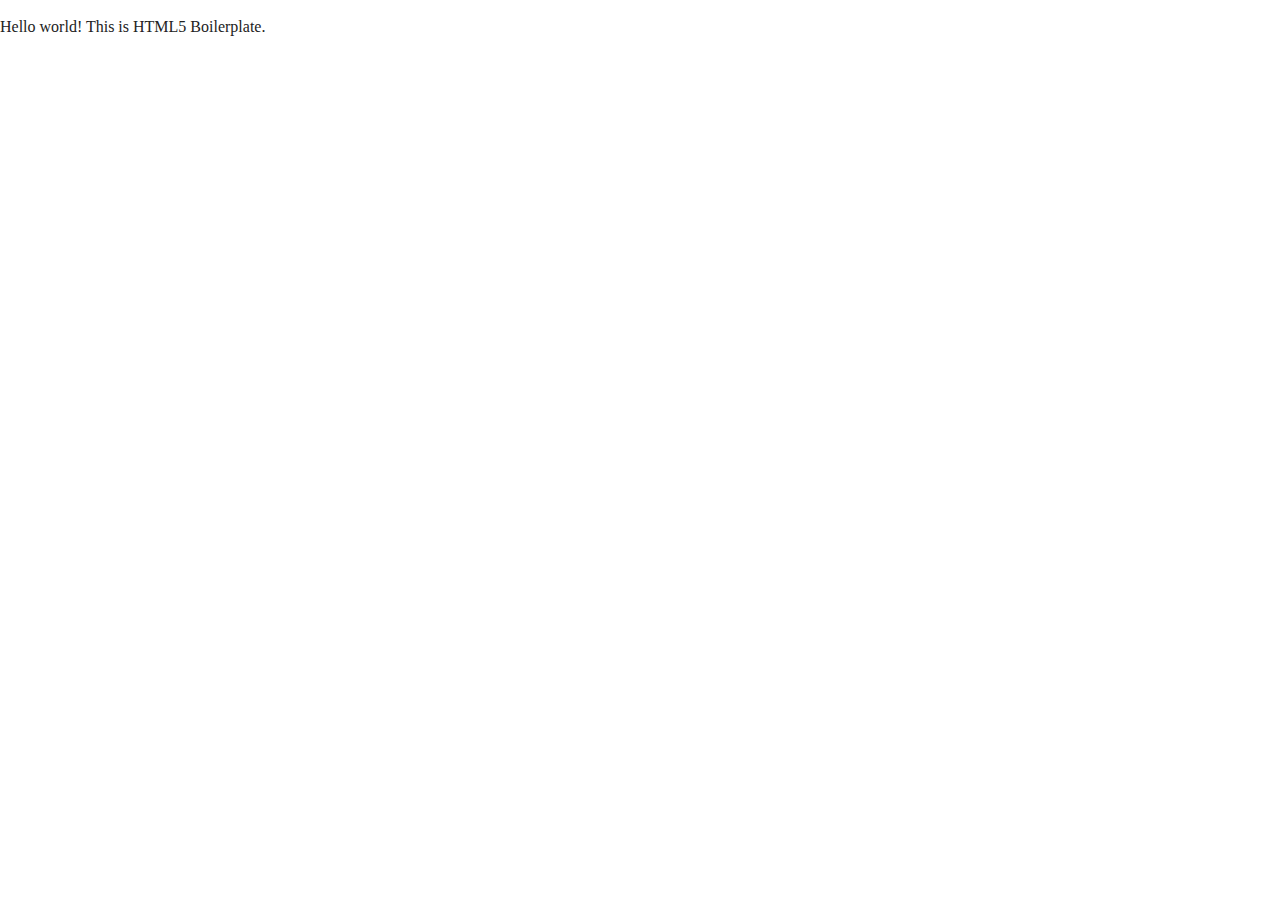
==== index.html @ e46a6359 "Adding Boilerplate as a foundation for the website" ====
<!doctype html>
<html class="no-js" lang="">

<head>
  <meta charset="utf-8">
  <meta http-equiv="x-ua-compatible" content="ie=edge">
  <title></title>
  <meta name="description" content="">
  <meta name="viewport" content="width=device-width, initial-scale=1, shrink-to-fit=no">

  <link rel="manifest" href="site.webmanifest">
  <link rel="apple-touch-icon" href="icon.png">
  <!-- Place favicon.ico in the root directory -->

  <link rel="stylesheet" href="css/normalize.css">
  <link rel="stylesheet" href="css/main.css">
</head>

<body>
  <!--[if lte IE 9]>
    <p class="browserupgrade">You are using an <strong>outdated</strong> browser. Please <a href="https://browsehappy.com/">upgrade your browser</a> to improve your experience and security.</p>
  <![endif]-->

  <!-- Add your site or application content here -->
  <p>Hello world! This is HTML5 Boilerplate.</p>
  <script src="js/vendor/modernizr-3.6.0.min.js"></script>
  <script src="https://code.jquery.com/jquery-3.3.1.min.js" integrity="sha256-FgpCb/KJQlLNfOu91ta32o/NMZxltwRo8QtmkMRdAu8=" crossorigin="anonymous"></script>
  <script>window.jQuery || document.write('<script src="js/vendor/jquery-3.3.1.min.js"><\/script>')</script>
  <script src="js/plugins.js"></script>
  <script src="js/main.js"></script>

  <!-- Google Analytics: change UA-XXXXX-Y to be your site's ID. -->
  <script>
    window.ga = function () { ga.q.push(arguments) }; ga.q = []; ga.l = +new Date;
    ga('create', 'UA-XXXXX-Y', 'auto'); ga('send', 'pageview')
  </script>
  <script src="https://www.google-analytics.com/analytics.js" async defer></script>
</body>

</html>
---- css/main.css ----
/*! HTML5 Boilerplate v6.1.0 | MIT License | https://html5boilerplate.com/ */

/*
 * What follows is the result of much research on cross-browser styling.
 * Credit left inline and big thanks to Nicolas Gallagher, Jonathan Neal,
 * Kroc Camen, and the H5BP dev community and team.
 */

/* ==========================================================================
   Base styles: opinionated defaults
   ========================================================================== */

html {
    color: #222;
    font-size: 1em;
    line-height: 1.4;
}

/*
 * Remove text-shadow in selection highlight:
 * https://twitter.com/miketaylr/status/12228805301
 *
 * Vendor-prefixed and regular ::selection selectors cannot be combined:
 * https://stackoverflow.com/a/16982510/7133471
 *
 * Customize the background color to match your design.
 */

::-moz-selection {
    background: #b3d4fc;
    text-shadow: none;
}

::selection {
    background: #b3d4fc;
    text-shadow: none;
}

/*
 * A better looking default horizontal rule
 */

hr {
    display: block;
    height: 1px;
    border: 0;
    border-top: 1px solid #ccc;
    margin: 1em 0;
    padding: 0;
}

/*
 * Remove the gap between audio, canvas, iframes,
 * images, videos and the bottom of their containers:
 * https://github.com/h5bp/html5-boilerplate/issues/440
 */

audio,
canvas,
iframe,
img,
svg,
video {
    vertical-align: middle;
}

/*
 * Remove default fieldset styles.
 */

fieldset {
    border: 0;
    margin: 0;
    padding: 0;
}

/*
 * Allow only vertical resizing of textareas.
 */

textarea {
    resize: vertical;
}

/* ==========================================================================
   Browser Upgrade Prompt
   ========================================================================== */

.browserupgrade {
    margin: 0.2em 0;
    background: #ccc;
    color: #000;
    padding: 0.2em 0;
}

/* ==========================================================================
   Author's custom styles
   ========================================================================== */

















/* ==========================================================================
   Helper classes
   ========================================================================== */

/*
 * Hide visually and from screen readers
 */

.hidden {
    display: none !important;
}

/*
 * Hide only visually, but have it available for screen readers:
 * https://snook.ca/archives/html_and_css/hiding-content-for-accessibility
 *
 * 1. For long content, line feeds are not interpreted as spaces and small width
 *    causes content to wrap 1 word per line:
 *    https://medium.com/@jessebeach/beware-smushed-off-screen-accessible-text-5952a4c2cbfe
 */

.visuallyhidden {
    border: 0;
    clip: rect(0 0 0 0);
    height: 1px;
    margin: -1px;
    overflow: hidden;
    padding: 0;
    position: absolute;
    width: 1px;
    white-space: nowrap; /* 1 */
}

/*
 * Extends the .visuallyhidden class to allow the element
 * to be focusable when navigated to via the keyboard:
 * https://www.drupal.org/node/897638
 */

.visuallyhidden.focusable:active,
.visuallyhidden.focusable:focus {
    clip: auto;
    height: auto;
    margin: 0;
    overflow: visible;
    position: static;
    width: auto;
    white-space: inherit;
}

/*
 * Hide visually and from screen readers, but maintain layout
 */

.invisible {
    visibility: hidden;
}

/*
 * Clearfix: contain floats
 *
 * For modern browsers
 * 1. The space content is one way to avoid an Opera bug when the
 *    `contenteditable` attribute is included anywhere else in the document.
 *    Otherwise it causes space to appear at the top and bottom of elements
 *    that receive the `clearfix` class.
 * 2. The use of `table` rather than `block` is only necessary if using
 *    `:before` to contain the top-margins of child elements.
 */

.clearfix:before,
.clearfix:after {
    content: " "; /* 1 */
    display: table; /* 2 */
}

.clearfix:after {
    clear: both;
}

/* ==========================================================================
   EXAMPLE Media Queries for Responsive Design.
   These examples override the primary ('mobile first') styles.
   Modify as content requires.
   ========================================================================== */

@media only screen and (min-width: 35em) {
    /* Style adjustments for viewports that meet the condition */
}

@media print,
       (-webkit-min-device-pixel-ratio: 1.25),
       (min-resolution: 1.25dppx),
       (min-resolution: 120dpi) {
    /* Style adjustments for high resolution devices */
}

/* ==========================================================================
   Print styles.
   Inlined to avoid the additional HTTP request:
   https://www.phpied.com/delay-loading-your-print-css/
   ========================================================================== */

@media print {
    *,
    *:before,
    *:after {
        background: transparent !important;
        color: #000 !important; /* Black prints faster */
        -webkit-box-shadow: none !important;
        box-shadow: none !important;
        text-shadow: none !important;
    }

    a,
    a:visited {
        text-decoration: underline;
    }

    a[href]:after {
        content: " (" attr(href) ")";
    }

    abbr[title]:after {
        content: " (" attr(title) ")";
    }

    /*
     * Don't show links that are fragment identifiers,
     * or use the `javascript:` pseudo protocol
     */

    a[href^="#"]:after,
    a[href^="javascript:"]:after {
        content: "";
    }

    pre {
        white-space: pre-wrap !important;
    }
    pre,
    blockquote {
        border: 1px solid #999;
        page-break-inside: avoid;
    }

    /*
     * Printing Tables:
     * http://css-discuss.incutio.com/wiki/Printing_Tables
     */

    thead {
        display: table-header-group;
    }

    tr,
    img {
        page-break-inside: avoid;
    }

    p,
    h2,
    h3 {
        orphans: 3;
        widows: 3;
    }

    h2,
    h3 {
        page-break-after: avoid;
    }
}
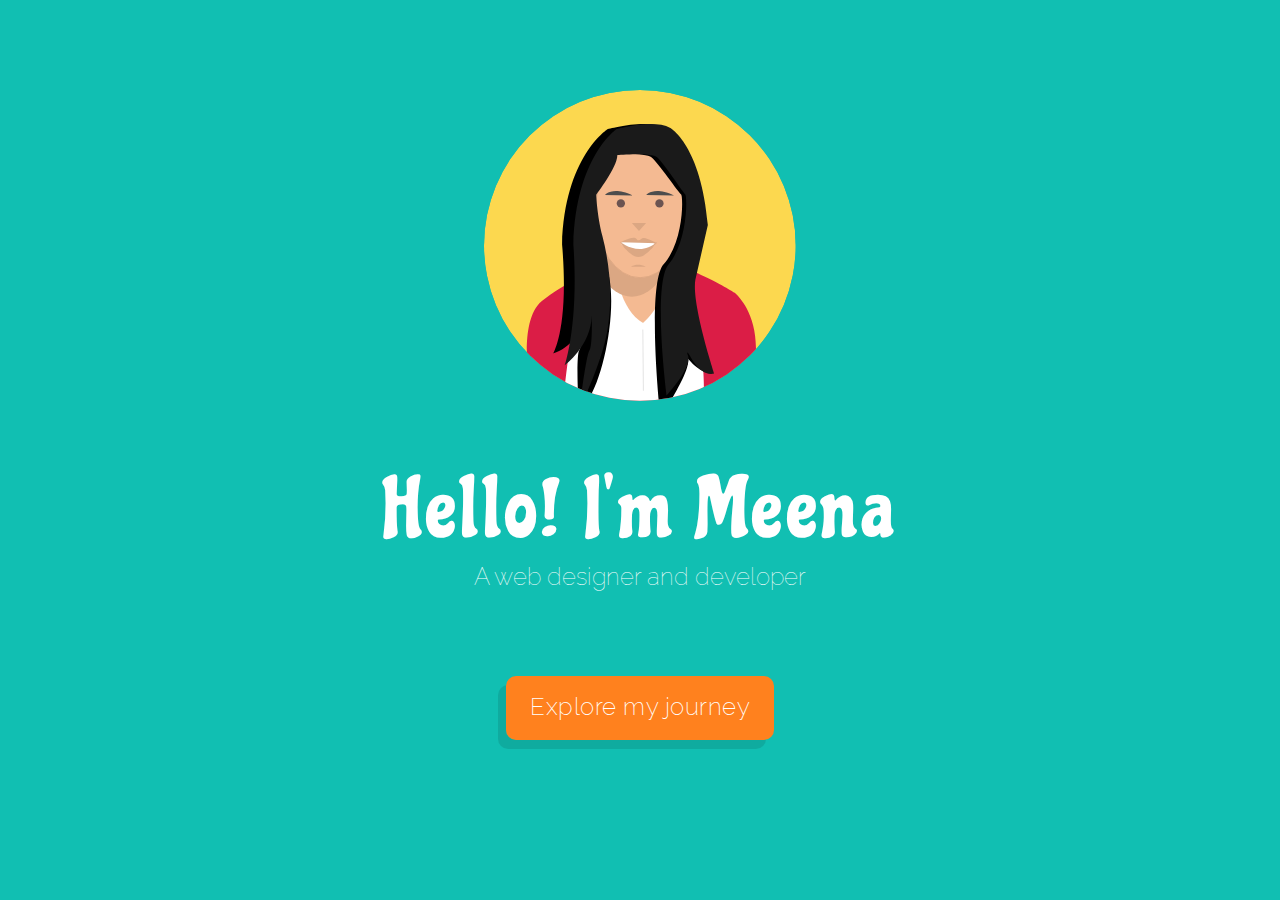
==== commit b4456068: "Baseline commit with all changes except the coaster game" ====
--- a/index.html
+++ b/index.html
@@ -1,40 +1,46 @@
 <!doctype html>
 <html class="no-js" lang="">
+  <head>
+    <meta charset="utf-8">
+    <meta http-equiv="x-ua-compatible" content="ie=edge">
+    <title>Experience Orlando | Home</title>
+    <meta name="description" content="">
+    <meta name="viewport" content="width=device-width, initial-scale=1, shrink-to-fit=no">
 
-<head>
-  <meta charset="utf-8">
-  <meta http-equiv="x-ua-compatible" content="ie=edge">
-  <title></title>
-  <meta name="description" content="">
-  <meta name="viewport" content="width=device-width, initial-scale=1, shrink-to-fit=no">
+    <link rel="manifest" href="site.webmanifest">
+    <link rel="apple-touch-icon" href="icon.png">
+    <!-- Place favicon.ico in the root directory -->
 
-  <link rel="manifest" href="site.webmanifest">
-  <link rel="apple-touch-icon" href="icon.png">
-  <!-- Place favicon.ico in the root directory -->
+    <link rel="stylesheet" href="css/normalize.css">
+    <link rel="stylesheet" href="css/main.css">
+    <link rel="stylesheet" href="css/intro.css">
+  </head>
 
-  <link rel="stylesheet" href="css/normalize.css">
-  <link rel="stylesheet" href="css/main.css">
-</head>
+  <body>
+    <!--[if lte IE 9]>
+      <p class="browserupgrade">You are using an <strong>outdated</strong> browser. Please <a href="https://browsehappy.com/">upgrade your browser</a> to improve your experience and security.</p>
+    <![endif]-->
 
-<body>
-  <!--[if lte IE 9]>
-    <p class="browserupgrade">You are using an <strong>outdated</strong> browser. Please <a href="https://browsehappy.com/">upgrade your browser</a> to improve your experience and security.</p>
-  <![endif]-->
+    <!-- Add your site or application content here -->
+    <div class="container">
+      <img class="character" src="img/meena.svg">
+      <h1 class="intro">Hello! I'm Meena</h1>
+      <p class="title">A web designer and developer</p>
+      <a class="intro-button" href="journey.html">Explore my journey</a> 
+    </div>
 
-  <!-- Add your site or application content here -->
-  <p>Hello world! This is HTML5 Boilerplate.</p>
-  <script src="js/vendor/modernizr-3.6.0.min.js"></script>
-  <script src="https://code.jquery.com/jquery-3.3.1.min.js" integrity="sha256-FgpCb/KJQlLNfOu91ta32o/NMZxltwRo8QtmkMRdAu8=" crossorigin="anonymous"></script>
-  <script>window.jQuery || document.write('<script src="js/vendor/jquery-3.3.1.min.js"><\/script>')</script>
-  <script src="js/plugins.js"></script>
-  <script src="js/main.js"></script>
+    <script src="js/vendor/modernizr-3.6.0.min.js"></script>
+    <script src="https://code.jquery.com/jquery-3.3.1.min.js" integrity="sha256-FgpCb/KJQlLNfOu91ta32o/NMZxltwRo8QtmkMRdAu8=" crossorigin="anonymous"></script>
+    <script>window.jQuery || document.write('<script src="js/vendor/jquery-3.3.1.min.js"><\/script>')</script>
+    <script src="js/plugins.js"></script>
+    <script src="js/main.js"></script>
 
-  <!-- Google Analytics: change UA-XXXXX-Y to be your site's ID. -->
-  <script>
-    window.ga = function () { ga.q.push(arguments) }; ga.q = []; ga.l = +new Date;
-    ga('create', 'UA-XXXXX-Y', 'auto'); ga('send', 'pageview')
-  </script>
-  <script src="https://www.google-analytics.com/analytics.js" async defer></script>
-</body>
+    <!-- Google Analytics: change UA-XXXXX-Y to be your site's ID. -->
+    <script>
+      window.ga = function () { ga.q.push(arguments) }; ga.q = []; ga.l = +new Date;
+      ga('create', 'UA-XXXXX-Y', 'auto'); ga('send', 'pageview')
+    </script>
+    <script src="https://www.google-analytics.com/analytics.js" async defer></script>
+  </body>
 
 </html>
--- a/css/main.css
+++ b/css/main.css
@@ -97,20 +97,56 @@
    Author's custom styles
    ========================================================================== */
 
-
-
-
-
-
-
-
-
-
-
-
-
-
-
+@font-face {
+    font-family: 'Chicle';
+    src: url('../fonts/Chicle-Regular.ttf');
+}
+
+@font-face {
+    font-family: 'Raleway Medium';
+    src: url('../fonts/Raleway-Medium.ttf');
+}
+
+@font-face {
+    font-family: 'Raleway Regular';
+    src: url('../fonts/Raleway-Regular.ttf');
+}
+
+@font-face {
+    font-family: 'Raleway Light';
+    src: url('../fonts/Raleway-Light.ttf');
+}
+
+@font-face {
+    font-family: 'Raleway Thin';
+    src: url('../fonts/Raleway-Thin.ttf');
+}
+
+@font-face {
+    font-family: 'Raleway ExtraLight';
+    src: url('../fonts/Raleway-ExtraLight.ttf');
+}
+
+@font-face {
+    font-family: 'Raleway SemiBold';
+    src: url('../fonts/Raleway-SemiBold.ttf');
+}
+
+body {
+    overflow: hidden;
+    margin: 0;
+    font-family: 'Raleway Light', sans-serif;
+}
+
+a {
+    text-decoration: none;
+    color: #fff;
+}
+
+ul {
+    list-style-type: none;
+    padding-left: 0;
+}
 
 
 /* ==========================================================================
@@ -194,14 +230,33 @@
 }
 
 /* ==========================================================================
-   EXAMPLE Media Queries for Responsive Design.
-   These examples override the primary ('mobile first') styles.
-   Modify as content requires.
-   ========================================================================== */
-
-@media only screen and (min-width: 35em) {
-    /* Style adjustments for viewports that meet the condition */
-}
+   Media Queries for Responsive Design.
+   ========================================================================== */
+
+@media only screen and (max-width: 1824px) {
+
+}
+
+@media only screen and (max-width: 1500px) {
+    
+}
+
+@media only screen and (max-width: 1224px) {
+
+}
+
+@media only screen and (max-width: 1024px) {
+
+}
+
+@media only screen and (max-width: 768px) {
+
+}
+
+@media only screen and (max-width: 480px) {
+
+}
+
 
 @media print,
        (-webkit-min-device-pixel-ratio: 1.25),
--- a/css/intro.css
+++ b/css/intro.css
@@ -0,0 +1,122 @@
+body {
+	overflow: hidden;
+	margin: 0;
+}
+
+.container {
+	width: 100vw;
+	height: 100vh;
+	background-color: #11bfb2;
+	color: #fff;
+	text-align: center;
+	font-family: 'Raleway', sans-serif;
+}
+
+.character {
+	height: 35vh;
+	margin-top: 10vh;
+}
+
+.intro {
+	font: 400 108px/108px 'Chicle', cursive;
+	letter-spacing: 3.5px;
+	margin: 0.75em auto 0.1em auto;
+}
+
+.title {
+	font-family: 'Raleway Thin', cursive;
+    font-size: 28px;
+    margin-top: 0;
+    margin-bottom: 4em;
+}
+
+.intro-button {
+    background-color: #FF811e;
+    font-family: 'Raleway ExtraLight';
+    font-size: 24px;
+    letter-spacing: 0.5px;
+    padding: 0.65em 1em 0.8em 1em;
+    box-shadow: -8px 9px 0 rgba(0,0,0,0.1);
+    transition: all 0.5s;
+    border-radius: 10px;
+}
+
+.intro-button:hover {
+    box-shadow: -4px 5px 0 rgba(0,0,0,0.1);
+}
+
+
+/* ==========================================================================
+   Media Queries for Responsive Design.
+   ========================================================================== */
+
+@media only screen and (max-width: 1824px) {
+	.intro {
+		font-size: 96px;
+		line-height: 96px;
+	}
+}
+
+@media only screen and (max-width: 1500px) {
+	.intro {
+		font-size: 84px;
+		line-height: 84px;
+	}
+
+	.title {
+		font-size: 24px;
+	}
+}
+
+@media only screen and (max-width: 1224px) {
+	.character {
+		height: 28vh;
+		margin-top: 15vh;
+	}
+
+	.intro-button {
+	    font-size: 21px;
+	    box-shadow: -8px 9px 0 rgba(0,0,0,0.1);
+	}
+
+	.intro-button:hover {
+	    box-shadow: -4px 5px 0 rgba(0,0,0,0.1);
+	}
+}
+
+@media only screen and (max-width: 1024px) {
+	.intro {
+		font-size: 72px;
+		line-height: 72px;
+	}
+}
+
+@media only screen and (max-width: 768px) {
+	.intro {
+		font-size: 48px;
+		line-height: 48px;
+	}
+
+	.character {
+		height: 200px;
+		margin-top: 100px;
+	}
+
+	.title {
+		font-size: 18px;
+		margin-bottom: 50px;
+	}
+
+	.intro-button {
+	    font-size: 18px;
+	    box-shadow: -8px 9px 0 rgba(0,0,0,0.1);
+	}
+
+	.intro-button:hover {
+	    box-shadow: -4px 5px 0 rgba(0,0,0,0.1);
+	}
+}
+
+@media only screen and (max-width: 480px) {
+
+}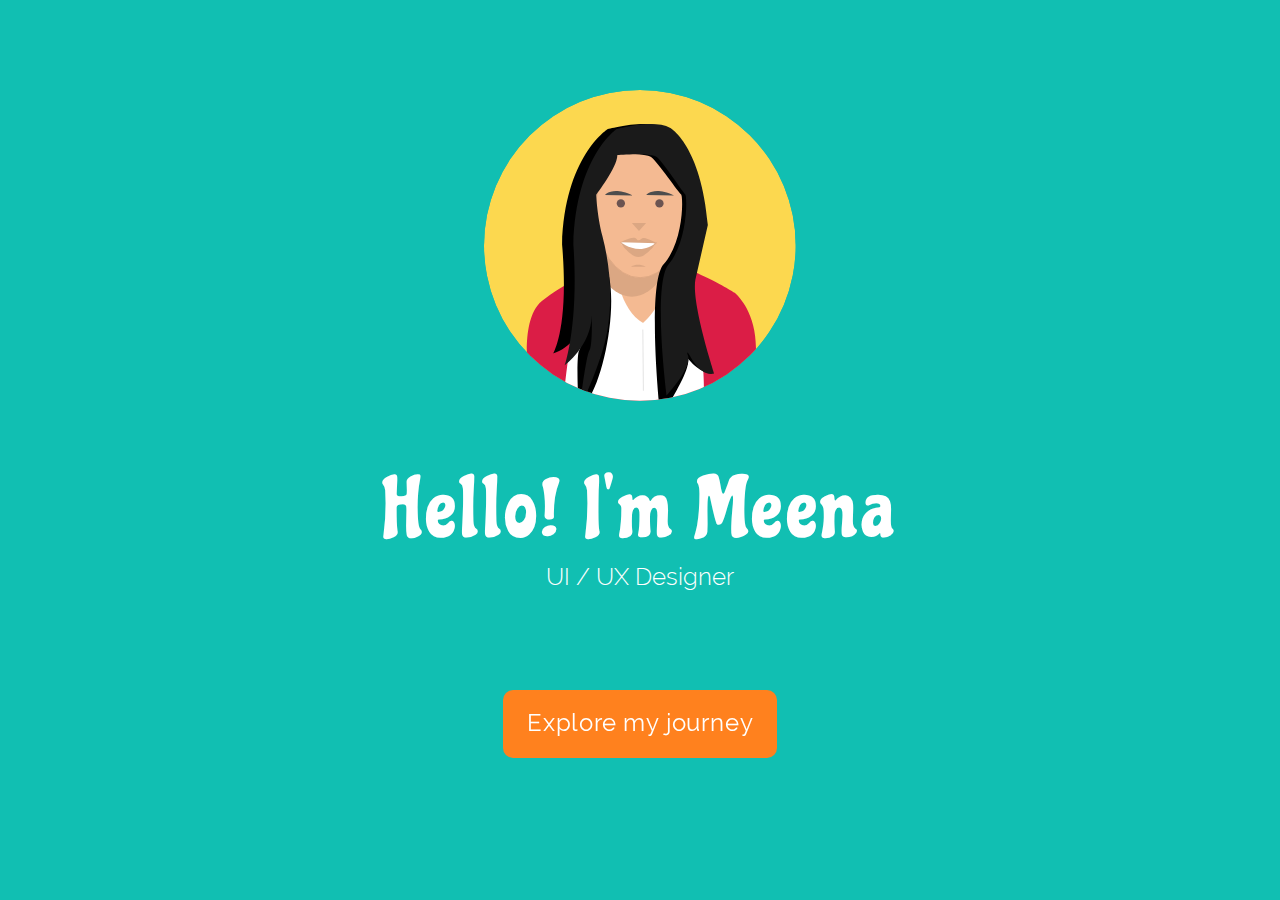
==== commit f2489e14: "Change styles for games and buttons" ====
--- a/index.html
+++ b/index.html
@@ -10,7 +10,7 @@
     <link rel="manifest" href="site.webmanifest">
     <link rel="apple-touch-icon" href="icon.png">
     <!-- Place favicon.ico in the root directory -->
-
+    <link rel="stylesheet" href="css/hover-min.css">
     <link rel="stylesheet" href="css/normalize.css">
     <link rel="stylesheet" href="css/main.css">
     <link rel="stylesheet" href="css/intro.css">
@@ -25,8 +25,8 @@
     <div class="container">
       <img class="character" src="img/meena.svg">
       <h1 class="intro">Hello! I'm Meena</h1>
-      <p class="title">A web designer and developer</p>
-      <a class="intro-button" href="journey.html">Explore my journey</a> 
+      <p class="title">UI / UX Designer</p>
+      <a class="intro-button button hvr-float-shadow" href="journey.html">Explore my journey</a> 
     </div>
 
     <script src="js/vendor/modernizr-3.6.0.min.js"></script>
--- a/css/main.css
+++ b/css/main.css
@@ -103,6 +103,11 @@
 }
 
 @font-face {
+    font-family: 'MasonSansRegular';
+    src: url('../fonts/MasonSansRegular.ttf');
+}
+
+@font-face {
     font-family: 'Raleway Medium';
     src: url('../fonts/Raleway-Medium.ttf');
 }
@@ -148,6 +153,35 @@
     padding-left: 0;
 }
 
+h1.result {
+    font-family: 'Chicle', cursive;
+    font-size: 72px;
+    letter-spacing: 4px;
+    margin: 0;
+}
+
+.hvr-float-shadow:before {
+    background: -webkit-radial-gradient(center, ellipse, rgba(0, 0, 0, 0.2) 0%, rgba(0, 0, 0, 0) 80%);
+    background: radial-gradient(ellipse at center, rgba(0, 0, 0, 0.2) 0%, rgba(0, 0, 0, 0) 80%);
+}
+
+.button {
+    font-family: 'Raleway Regular';
+    font-size: 24px;
+    letter-spacing: 0.8px;
+    padding: 0.65em 1em 0.8em 1em;
+    border-radius: 10px;
+    cursor: pointer;
+}
+
+.back {
+    position: absolute;
+    top: 30px;
+    left: 30px;
+    z-index: 1000;
+    width: 30px;
+    cursor: pointer;
+}
 
 /* ==========================================================================
    Helper classes
@@ -242,7 +276,9 @@
 }
 
 @media only screen and (max-width: 1224px) {
-
+    .button {
+        font-size: 21px;
+    }
 }
 
 @media only screen and (max-width: 1024px) {
--- a/css/intro.css
+++ b/css/intro.css
@@ -24,7 +24,7 @@
 }
 
 .title {
-	font-family: 'Raleway Thin', cursive;
+	font-family: 'Raleway Light', cursive;
     font-size: 28px;
     margin-top: 0;
     margin-bottom: 4em;
@@ -32,17 +32,6 @@
 
 .intro-button {
     background-color: #FF811e;
-    font-family: 'Raleway ExtraLight';
-    font-size: 24px;
-    letter-spacing: 0.5px;
-    padding: 0.65em 1em 0.8em 1em;
-    box-shadow: -8px 9px 0 rgba(0,0,0,0.1);
-    transition: all 0.5s;
-    border-radius: 10px;
-}
-
-.intro-button:hover {
-    box-shadow: -4px 5px 0 rgba(0,0,0,0.1);
 }
 
 
@@ -73,15 +62,6 @@
 		height: 28vh;
 		margin-top: 15vh;
 	}
-
-	.intro-button {
-	    font-size: 21px;
-	    box-shadow: -8px 9px 0 rgba(0,0,0,0.1);
-	}
-
-	.intro-button:hover {
-	    box-shadow: -4px 5px 0 rgba(0,0,0,0.1);
-	}
 }
 
 @media only screen and (max-width: 1024px) {
@@ -106,15 +86,6 @@
 		font-size: 18px;
 		margin-bottom: 50px;
 	}
-
-	.intro-button {
-	    font-size: 18px;
-	    box-shadow: -8px 9px 0 rgba(0,0,0,0.1);
-	}
-
-	.intro-button:hover {
-	    box-shadow: -4px 5px 0 rgba(0,0,0,0.1);
-	}
 }
 
 @media only screen and (max-width: 480px) {
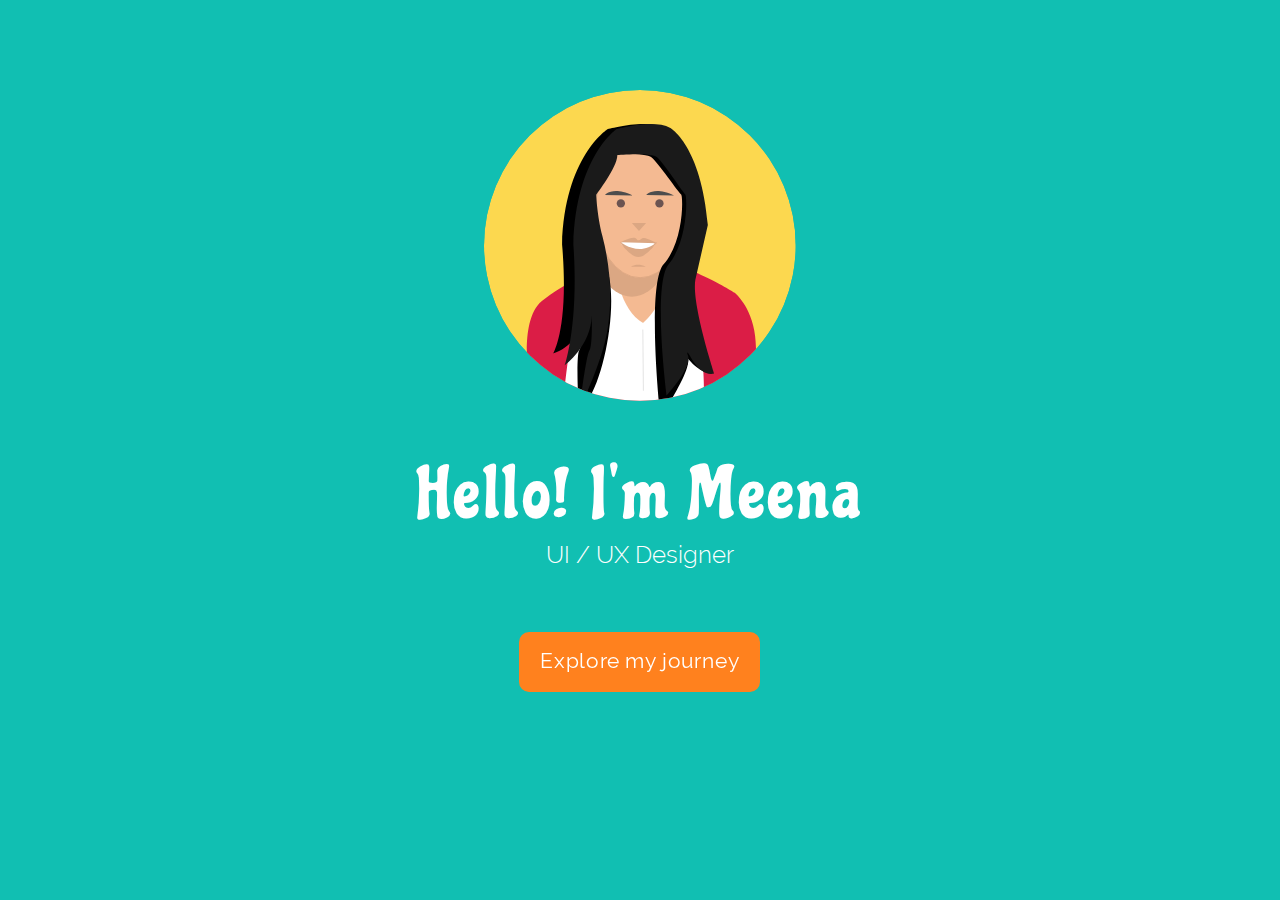
==== commit 4ab0f0e2: "Add sounds and crash images for games" ====
--- a/index.html
+++ b/index.html
@@ -1,5 +1,5 @@
 <!doctype html>
-<html class="no-js" lang="">
+<html class="no-js" lang="en">
   <head>
     <meta charset="utf-8">
     <meta http-equiv="x-ua-compatible" content="ie=edge">
@@ -28,7 +28,10 @@
       <p class="title">UI / UX Designer</p>
       <a class="intro-button button hvr-float-shadow" href="journey.html">Explore my journey</a> 
     </div>
-
+    <iframe src="sounds/silence.mp3" allow="autoplay" id="audio" style="display:none"></iframe>
+    <audio id="background-sound" loop>
+        <source src="sounds/background.mp3" type="audio/mp3">
+    </audio>
     <script src="js/vendor/modernizr-3.6.0.min.js"></script>
     <script src="https://code.jquery.com/jquery-3.3.1.min.js" integrity="sha256-FgpCb/KJQlLNfOu91ta32o/NMZxltwRo8QtmkMRdAu8=" crossorigin="anonymous"></script>
     <script>window.jQuery || document.write('<script src="js/vendor/jquery-3.3.1.min.js"><\/script>')</script>
@@ -42,5 +45,4 @@
     </script>
     <script src="https://www.google-analytics.com/analytics.js" async defer></script>
   </body>
-
 </html>
--- a/css/main.css
+++ b/css/main.css
@@ -181,6 +181,18 @@
     z-index: 1000;
     width: 30px;
     cursor: pointer;
+}
+
+.propeller {
+  animation: rotate-propeller 0.25s linear infinite;
+  transform-origin: center center;
+  transform-box: fill-box;
+}
+
+@keyframes rotate-propeller {
+  100% {
+    transform: rotate3d(1, 0, 0, 360deg);
+  }
 }
 
 /* ==========================================================================
@@ -275,9 +287,14 @@
     
 }
 
-@media only screen and (max-width: 1224px) {
+@media only screen and (max-width: 1280px) {
     .button {
         font-size: 21px;
+    }
+
+    h1.result {
+        font-size: 60px;
+        margin-top: 10px;
     }
 }
 
--- a/css/intro.css
+++ b/css/intro.css
@@ -57,18 +57,28 @@
 	}
 }
 
-@media only screen and (max-width: 1224px) {
+@media only screen and (max-width: 1280px) {
 	.character {
-		height: 28vh;
-		margin-top: 15vh;
+		height: 35vh;
+		margin-top: 10vh;
 	}
-}
 
-@media only screen and (max-width: 1024px) {
 	.intro {
 		font-size: 72px;
 		line-height: 72px;
 	}
+
+	.title {
+		margin-bottom: 60px;
+	}
+}
+
+@media only screen and (max-width: 1224px) {
+	
+}
+
+@media only screen and (max-width: 1024px) {
+	
 }
 
 @media only screen and (max-width: 768px) {
